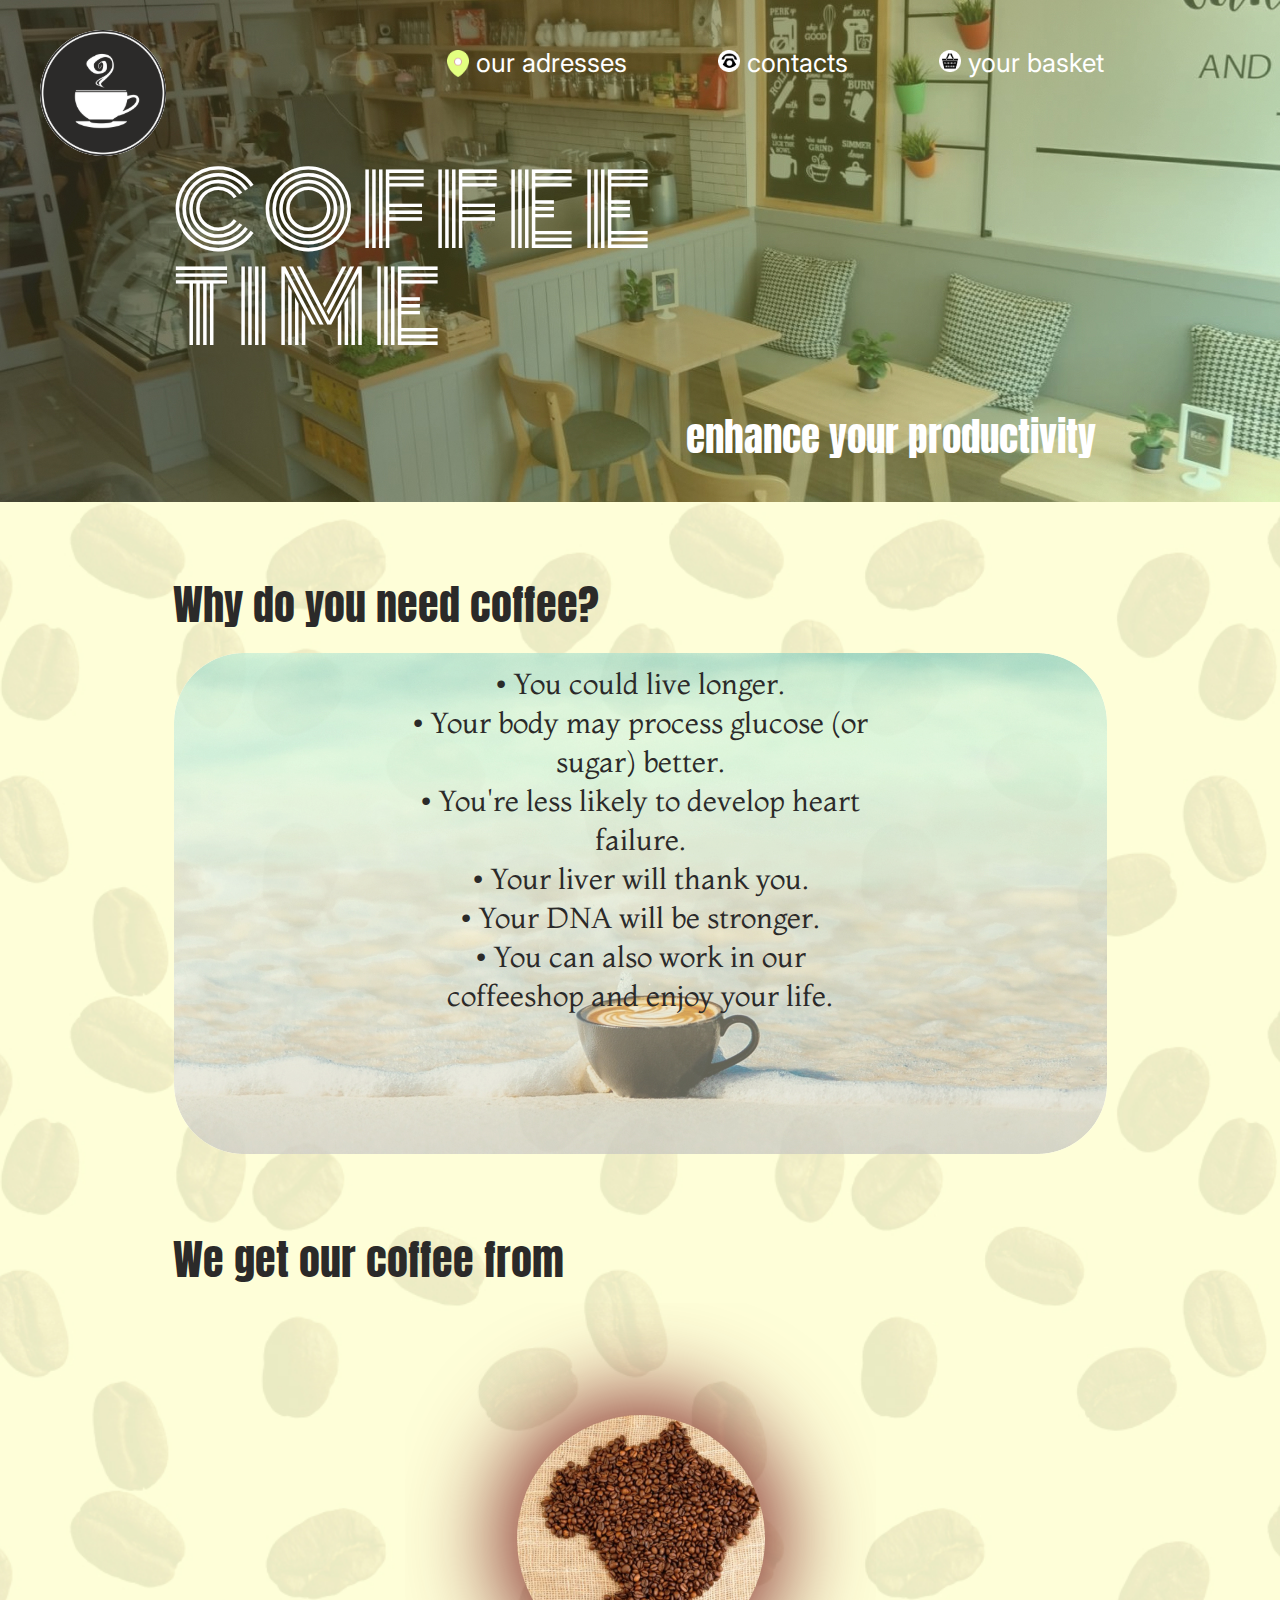
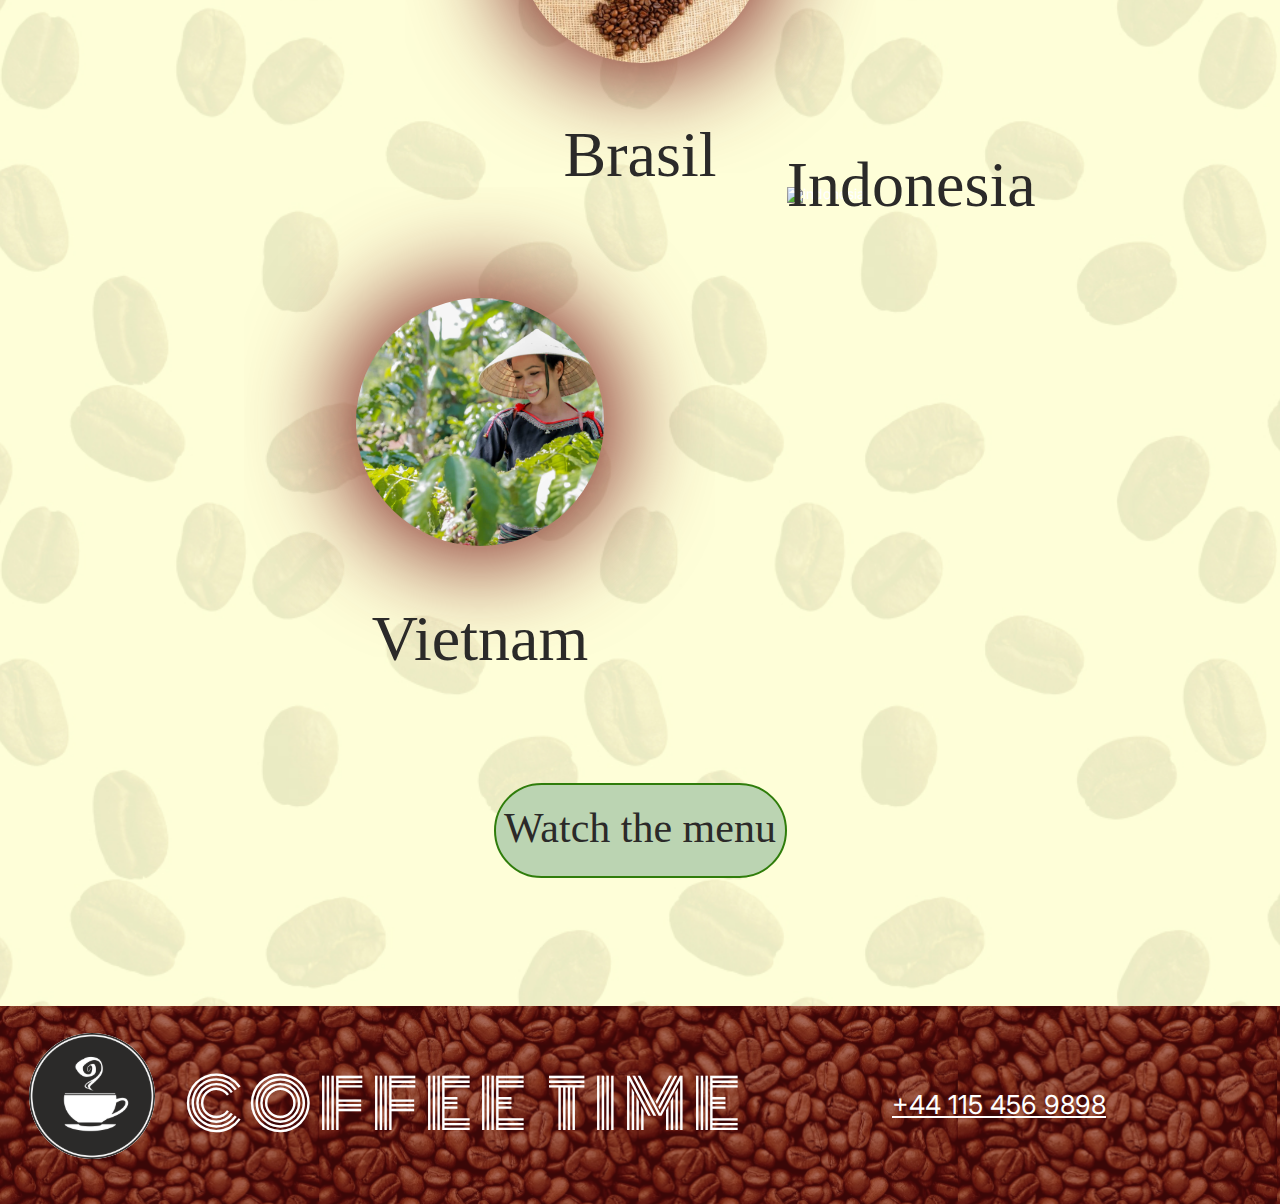
==== index.html @ 7fd9ca77 "site" ====
<!DOCTYPE html>
<html lang="en">

<head> <div></div>
    <meta charset="UTF-8">
    <link rel="preconnect" href="https://fonts.googleapis.com">
    <link
        href="https://fonts.googleapis.com/css2?family=Agdasima&family=Dancing+Script&family=IM+Fell+DW+Pica&family=Monoton&family=PT+Sans&display=swap"
        rel="stylesheet">
    <link
        href="https://fonts.googleapis.com/css2?family=Agdasima&family=Dancing+Script&family=IM+Fell+DW+Pica&family=Monoton&family=Montaga&family=PT+Sans&display=swap"
        rel="stylesheet">
    <link
        href="https://fonts.googleapis.com/css2?family=Agdasima&family=Dancing+Script&family=IM+Fell+DW+Pica&family=Inter&family=Monoton&family=Montaga&family=PT+Sans&display=swap"
        rel="stylesheet">
    <link rel="preconnect" href="https://fonts.gstatic.com" crossorigin>
    <link
        href="https://fonts.googleapis.com/css2?family=Agdasima&family=Dancing+Script&family=Monoton&family=PT+Sans&display=swap"
        rel="stylesheet">
    <link
        href="https://fonts.googleapis.com/css2?family=Agdasima&family=Anton&family=Dancing+Script&family=IM+Fell+DW+Pica&family=Inter&family=Monoton&family=Montaga&family=PT+Sans&display=swap"
        rel="stylesheet">
    <link rel="stylesheet" href="./reset.css">
    <meta name="viewport" content="width=device-width, initial-scale=1.0">
    <link rel="stylesheet" href="./CoffeeTime.css">
    <link rel="shortcut icon" href="./CoffeeTypes/coffeetypes_img/logo.ico" type="image/x-icon">
    <title>CoffeeTime</title>

</head>

<body>
    <header id="header" class="header">
        <div class="container">
            <div class="nav">
                <img src="./img/logo.svg" alt="logo" class="logo">
                <ul class="menu">
                    <li><img src="./img//map@2x.png" alt="map" class="icon"><a href="#"> our adresses</a></li>
                    <li> <img src="./img//phone.png" alt="phone" class="icon"><a href="#"> contacts</a></li>
                    <li><img src="./img//basket.png" alt="basket" class="icon"><a href="#"> your basket</a></li>
                </ul>
            </div>
            <h1>COFFEE <br> TIME</h1>
            <h2>enhance your productivity</h2>
        </div>
    </header>
    <main>
        <section>
            <h3>Why do you need coffee?</h3>
            <article class="article1">
                <img src="./img//sea.jpg" class="image" alt="sea">
                <ul class="benefits">
                    <li>&#x2022 You could live longer.</li>
                    <li>&#x2022 Your body may process glucose (or sugar) better.</li>
                    <li>&#x2022 You're less likely to develop heart failure.</li>
                    <li>&#x2022 Your liver will thank you.</li>
                    <li>&#x2022 Your DNA will be stronger.</li>
                    <li>&#x2022 You can also work in our coffeeshop and enjoy your life.</li>
                </ul>
            </article>
        </section>
        <section>
            <h3 class="coffee_from">We get our coffee from</h3>
            <div class="countries">
                <div><img src="./img/brasil.svg" alt="brasil"><div class="country_name">Brasil</div></div>
                <div><img src="./img/vietnam.svg" alt="vietnam"><div class="country_name">Vietnam</div></div>
                <div><img src="./img//indonesia.svg" alt="indonesia"><div class="country_name">Indonesia</div></div>
            </div>
            <div class="button"><a href="./CoffeeTypes/CoffeeTypes.html">Watch the menu</a></div>
        </section>
        
    </main>
    <footer>
            <img src="./img//logo.svg" alt="logo" class="logo_footer">
            <h4 class="footer_text">COFFEE TIME</h4>
            <a href="tel:+441154569898" class="tel">+44 115 456 9898</a>
    </footer>
</body>

</html>
---- CoffeeTime.css ----
body, .tel {
    font-family: 'Inter', sans-serif;
    color: rgb(255, 255, 255);
}

.header {background: url('./img//header_fon.jpg') no-repeat center top / cover;}
.menu {
    display: flex;
    flex-wrap: wrap;
    margin-right: 176px;
    margin-left: auto;

 
}
.menu li a, .tel {font-size: 26px;}
.menu li { padding-left: 91px;
margin-top: 50px;}
.nav { display: flex;}
.logo {
margin-top: 30px;
margin-left: 40px;}
.icon {width: 22px;}
h1 {
font-family:  'Monoton', cursive;
font-size: 97px;
letter-spacing: 7px;
margin: auto;
margin-top: 7px;
margin-left: 173px;}
h2 {
    font-size: 39px;
    font-family: 'Anton', sans-serif;
    margin: auto;
    text-align: right;
    padding-top: 60px;
    padding-bottom: 46px;
    padding-right: 184px;
}

main {background: url('./img//Fon.jpg')  no-repeat center / cover  ; 
padding: 82px 173px 64px 173px ;
}
h3 {color: #2B2A29;
    font-family: 'Anton', sans-serif;
    font-size: 42px;
    padding-bottom: 27px;
    display: block;
margin: auto;
position: relative;
text-align: left;
}

.image {border-radius: 70px;
opacity: 80%;
display: block;
margin: auto;
}
.article1 {
    position: relative;
    text-align: center;
}
.benefits {
    position: absolute;
    top: 186px;
    left: 50%;
    transform: translate(-50%, -50%);
    font-size: 29px;
    font-family: 'Montaga', serif;
    color: #2B2A29;
    text-align:center;
    line-height: 39px;

}

.coffee_from {
    padding-top: 85px;
    padding-bottom: 22px;
}
.countries, .country_name {
    display: flex;
    flex-wrap: wrap;
    justify-content: space-evenly;
}

.country_name {
    font-size: 64px;
    font-family: 'IM Fell DW Pica', serif;
    color: #2B2A29;
    text-align:center;
    margin-top: -50px;
}

.button {
    margin: auto;
    margin-top: 112px;
    margin-bottom: 64px;
    width: 293px;
    height: 95px;
    background-color: #BBD4B2;
    border: 2px solid #2F7D0B;
    border-radius: 50px;

    font-size: 42px;
    font-family: 'IM Fell DW Pica', serif;
    color: #2B2A29;
    text-align:center;
    padding-top: 22px;
}

footer {
    background: url('./img/coffee_beans.svg') no-repeat center bottom / cover;
    display: flex;
    align-items: center;
}

h4 {
font-family:  'Monoton', cursive;
font-size: 67px;
letter-spacing: 7px;
margin-top: 0px;
margin: auto;
padding-top: 60px;
padding-bottom: 60px;
margin-left: 30px;}


.logo_footer {
    margin-top: 27px;
    margin-left: 29px;
    margin-bottom: 45px;
}
.tel {
    padding-right: 174px;
    text-decoration: underline;
}
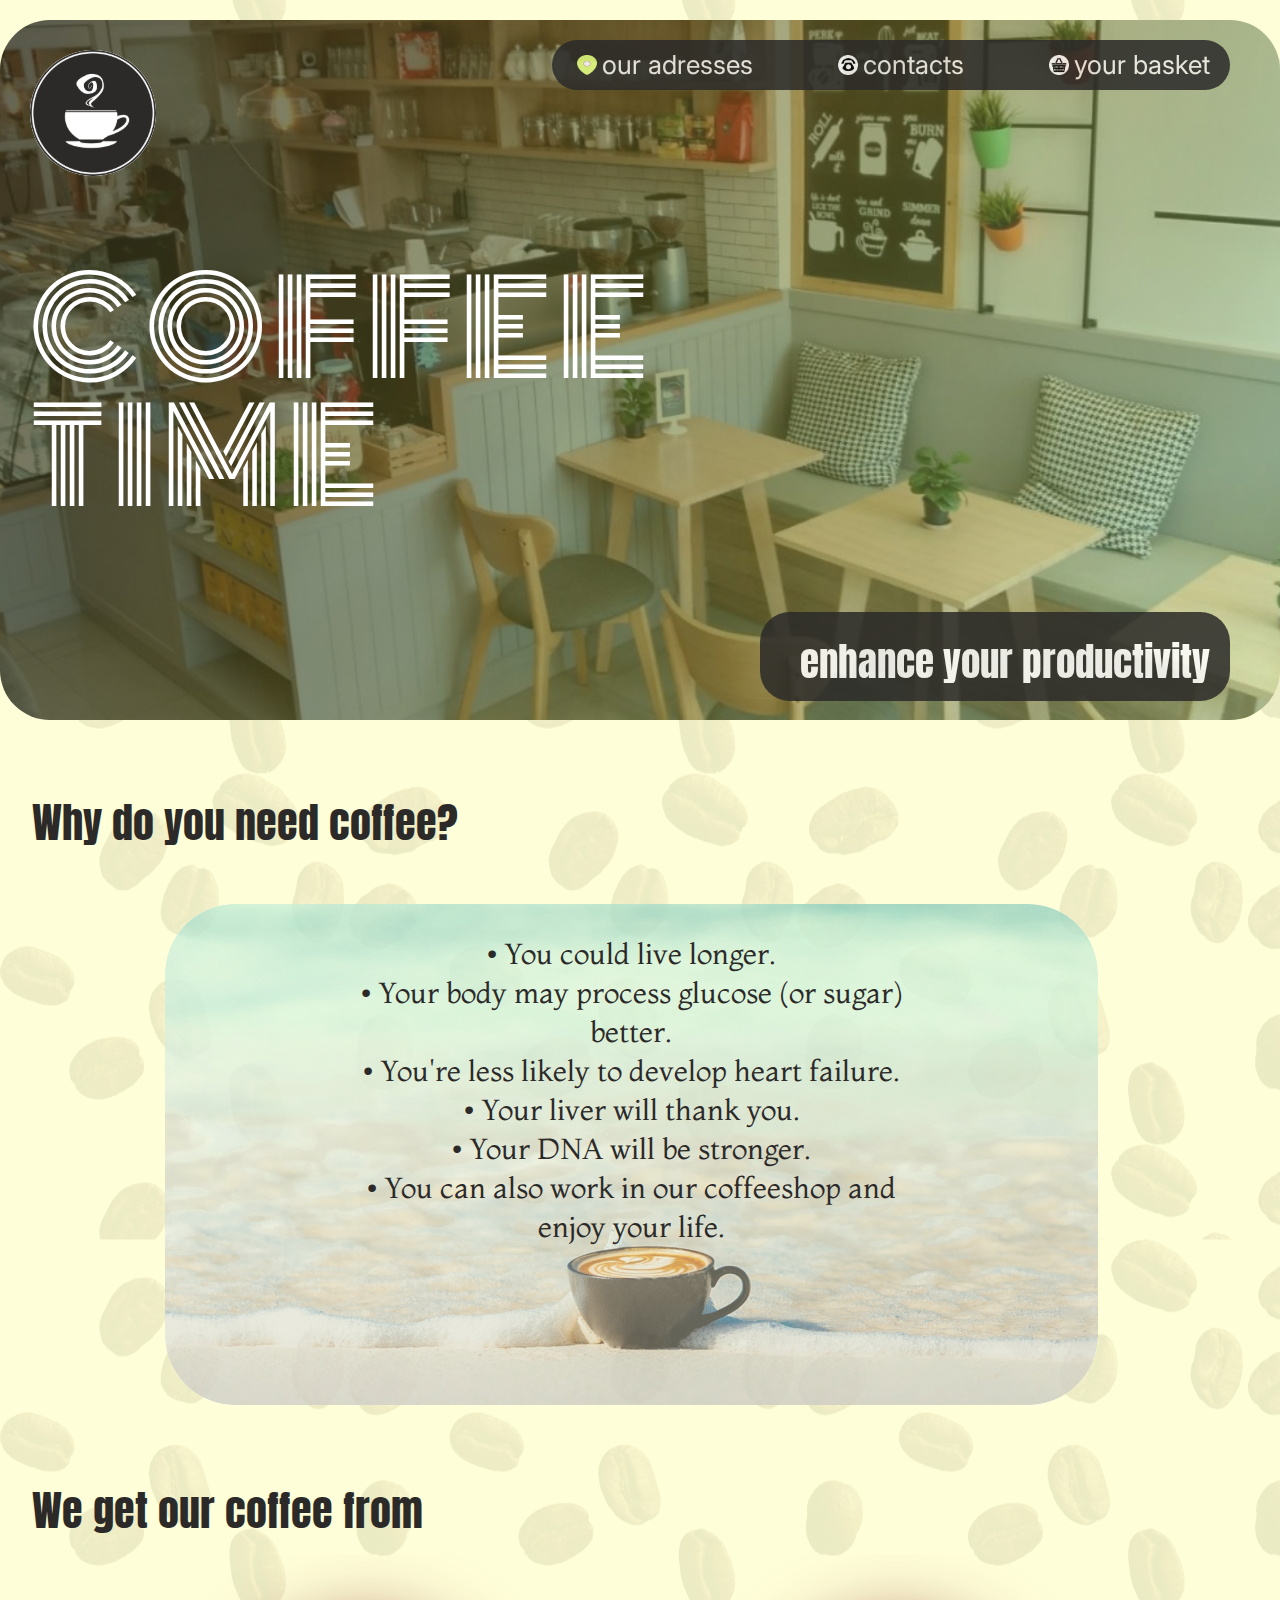
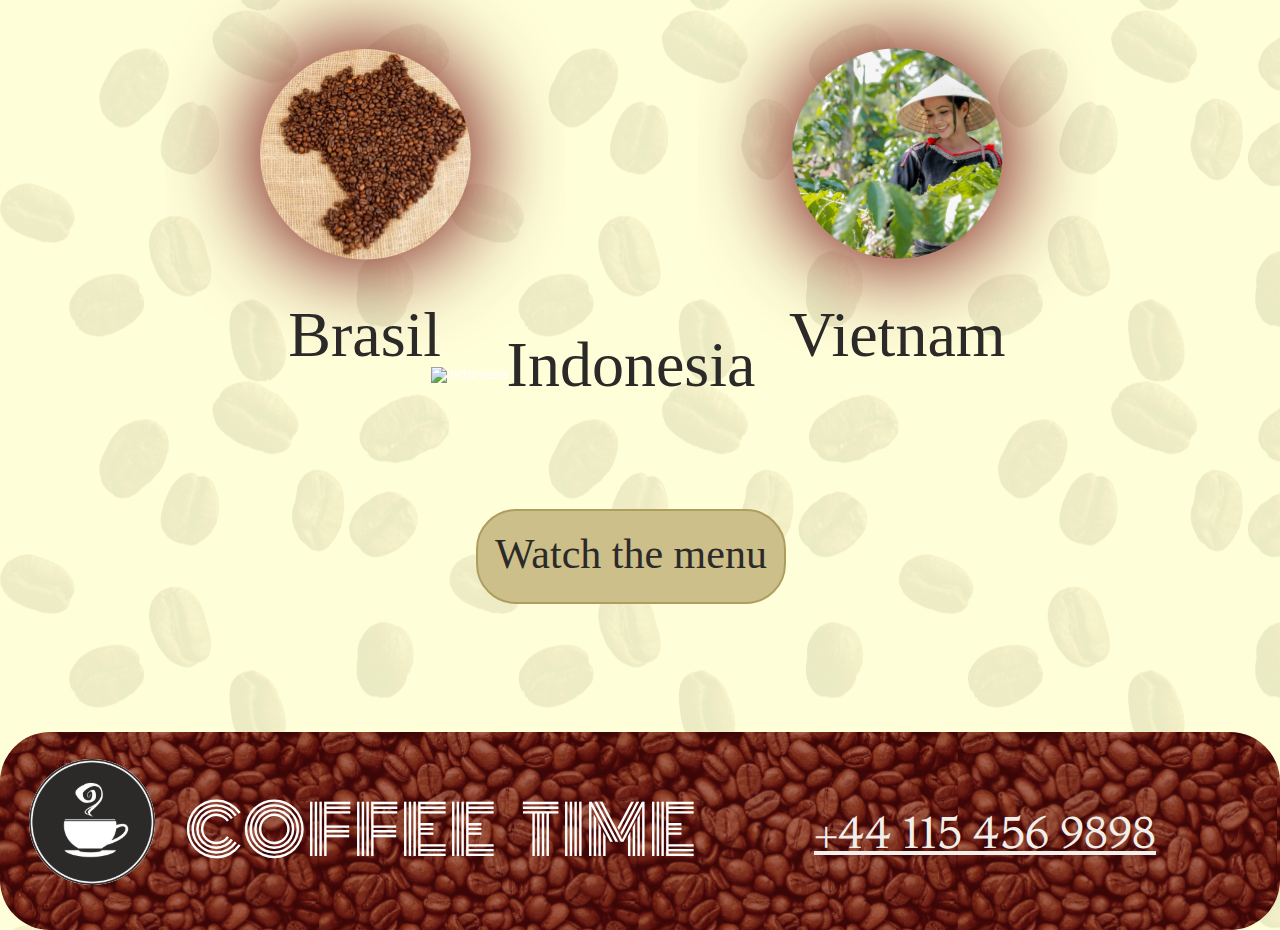
==== commit df047fb9: "better design" ====
--- a/index.html
+++ b/index.html
@@ -1,7 +1,8 @@
 <!DOCTYPE html>
 <html lang="en">
 
-<head> <div></div>
+<head>
+    <div></div>
     <meta charset="UTF-8">
     <link rel="preconnect" href="https://fonts.googleapis.com">
     <link
@@ -23,7 +24,7 @@
     <link rel="stylesheet" href="./reset.css">
     <meta name="viewport" content="width=device-width, initial-scale=1.0">
     <link rel="stylesheet" href="./CoffeeTime.css">
-    <link rel="shortcut icon" href="./CoffeeTypes/coffeetypes_img/logo.ico" type="image/x-icon">
+    <link rel="shortcut icon" href="/img/favicon.ico" />
     <title>CoffeeTime</title>
 
 </head>
@@ -61,18 +62,25 @@
         <section>
             <h3 class="coffee_from">We get our coffee from</h3>
             <div class="countries">
-                <div><img src="./img/brasil.svg" alt="brasil"><div class="country_name">Brasil</div></div>
-                <div><img src="./img/vietnam.svg" alt="vietnam"><div class="country_name">Vietnam</div></div>
-                <div><img src="./img//indonesia.svg" alt="indonesia"><div class="country_name">Indonesia</div></div>
+                <div class="country">
+                    <img class="country__img" src="./img/brasil.svg" alt="brasil">
+                    <div class="country_name">Brasil</div>
+                </div>
+                <div class="country"><img class="country__img" src="./img/vietnam.svg" alt="vietnam">
+                    <div class="country_name">Vietnam</div>
+                </div>
+                <div class="country"><img class="country__img" src="./img//indonesia.svg" alt="indonesia">
+                    <div class="country_name">Indonesia</div>
+                </div>
             </div>
             <div class="button"><a href="./CoffeeTypes/CoffeeTypes.html">Watch the menu</a></div>
         </section>
-        
+
     </main>
     <footer>
-            <img src="./img//logo.svg" alt="logo" class="logo_footer">
-            <h4 class="footer_text">COFFEE TIME</h4>
-            <a href="tel:+441154569898" class="tel">+44 115 456 9898</a>
+        <img src="./img//logo.svg" alt="logo" class="logo_footer">
+        <h4 class="footer_text">COFFEE&nbsp&nbsp&nbspTIME</h4>
+        <a href="tel:+441154569898" class="tel">+44 115 456 9898</a>
     </footer>
 </body>
 
--- a/CoffeeTime.css
+++ b/CoffeeTime.css
@@ -1,59 +1,99 @@
-body, .tel {
+body {
     font-family: 'Inter', sans-serif;
     color: rgb(255, 255, 255);
+    max-width: 1500px;
+    margin: 0 auto;
+    background: url('./img//Fon.jpg')  repeat center / cover  ; 
 }
-
-.header {background: url('./img//header_fon.jpg') no-repeat center top / cover;}
+.header {
+    background: url('./img//header_fon.jpg') no-repeat center top / cover;
+    border-radius: 50px;
+    margin-top:  20px;
+    height: 700px;
+}
 .menu {
     display: flex;
     flex-wrap: wrap;
-    margin-right: 176px;
+    margin-right: 50px;
     margin-left: auto;
-
- 
+    gap: 80px;
+    margin: 20px 50px 0 0 ;
+    background-color: #2B2A29;
+    opacity: 0.85;
+    border-radius: 30px;
+    height: 50px;
+    padding: 0 20px;
+    justify-content: center;
+    align-items: center;
 }
-.menu li a, .tel {font-size: 26px;}
-.menu li { padding-left: 91px;
-margin-top: 50px;}
-.nav { display: flex;}
+.menu li { 
+    color: #f2efeb;
+    display: flex;
+    justify-content:center;
+    align-items: center;
+    height: 24px;
+    font-size: 26px;
+    img {
+        width: 30px;
+        height: 30px;
+        padding: 5px;
+    }
+}
+.menu li:hover {
+    text-decoration: underline;
+    a{
+        font-weight: 600;
+    }
+}
+.nav { 
+    display: flex;
+    justify-content: space-between;
+}
 .logo {
 margin-top: 30px;
-margin-left: 40px;}
+margin-left: 30px;}
 .icon {width: 22px;}
 h1 {
 font-family:  'Monoton', cursive;
-font-size: 97px;
+font-size: 128px;
 letter-spacing: 7px;
 margin: auto;
-margin-top: 7px;
-margin-left: 173px;}
+margin-top: 90px;
+margin-left: 30px;}
 h2 {
     font-size: 39px;
     font-family: 'Anton', sans-serif;
-    margin: auto;
+    margin: 90px 50px 20px auto;
     text-align: right;
-    padding-top: 60px;
-    padding-bottom: 46px;
-    padding-right: 184px;
+    padding-top: 30px;
+    padding-bottom: 20px;
+    padding-right: 20px;
+    background-color: #2B2A29;
+    opacity: 0.85;
+    max-width: 470px;
+    border-radius: 30px;
+    
 }
 
-main {background: url('./img//Fon.jpg')  no-repeat center / cover  ; 
-padding: 82px 173px 64px 173px ;
+main {
+padding: 82px 50px 64px 32px ;
 }
 h3 {color: #2B2A29;
     font-family: 'Anton', sans-serif;
     font-size: 42px;
-    padding-bottom: 27px;
+    padding-bottom: 60px;
     display: block;
-margin: auto;
-position: relative;
-text-align: left;
+    margin: auto;
+    position: relative;
+    text-align: left;
 }
-
 .image {border-radius: 70px;
-opacity: 80%;
-display: block;
-margin: auto;
+    opacity: 80%;
+    display: block;
+    margin: auto;
+}
+.image:hover {
+    opacity: 100%;
 }
 .article1 {
     position: relative;
@@ -69,9 +109,7 @@
     color: #2B2A29;
     text-align:center;
     line-height: 39px;
-
 }
-
 .coffee_from {
     padding-top: 85px;
     padding-bottom: 22px;
@@ -81,7 +119,11 @@
     flex-wrap: wrap;
     justify-content: space-evenly;
 }
-
+.country{
+    width: 400px;
+    display: flex;
+    flex-direction: column;
+}
 .country_name {
     font-size: 64px;
     font-family: 'IM Fell DW Pica', serif;
@@ -89,47 +131,60 @@
     text-align:center;
     margin-top: -50px;
 }
-
+.country:hover{
+    .country_name {
+        font-size: 72px; 
+    }
+    .country__img {
+        width: 420px;
+    }
+}
 .button {
     margin: auto;
     margin-top: 112px;
     margin-bottom: 64px;
-    width: 293px;
+    width: 310px;
     height: 95px;
-    background-color: #BBD4B2;
-    border: 2px solid #2F7D0B;
-    border-radius: 50px;
-
+    background-color: #cdbf89;
+    border: 2px solid #ad9e5f;
+    border-radius: 40px;
     font-size: 42px;
     font-family: 'IM Fell DW Pica', serif;
     color: #2B2A29;
     text-align:center;
     padding-top: 22px;
 }
-
+.button:hover {
+    background-color: #e5d595;
+    border: 2px solid #7c703f;
+    font-size: 45px;
+}
 footer {
     background: url('./img/coffee_beans.svg') no-repeat center bottom / cover;
+    border-radius: 50px;
     display: flex;
     align-items: center;
+    margin-bottom: 20px;
 }
 
 h4 {
 font-family:  'Monoton', cursive;
 font-size: 67px;
-letter-spacing: 7px;
+letter-spacing: 1px;
 margin-top: 0px;
 margin: auto;
 padding-top: 60px;
 padding-bottom: 60px;
 margin-left: 30px;}
-
-
 .logo_footer {
     margin-top: 27px;
     margin-left: 29px;
     margin-bottom: 45px;
 }
 .tel {
-    padding-right: 174px;
+    padding-right: 124px;
     text-decoration: underline;
+    color: #f2efeb;
+    font-family: 'Montaga', serif;
+    font-size: 45px;
 }